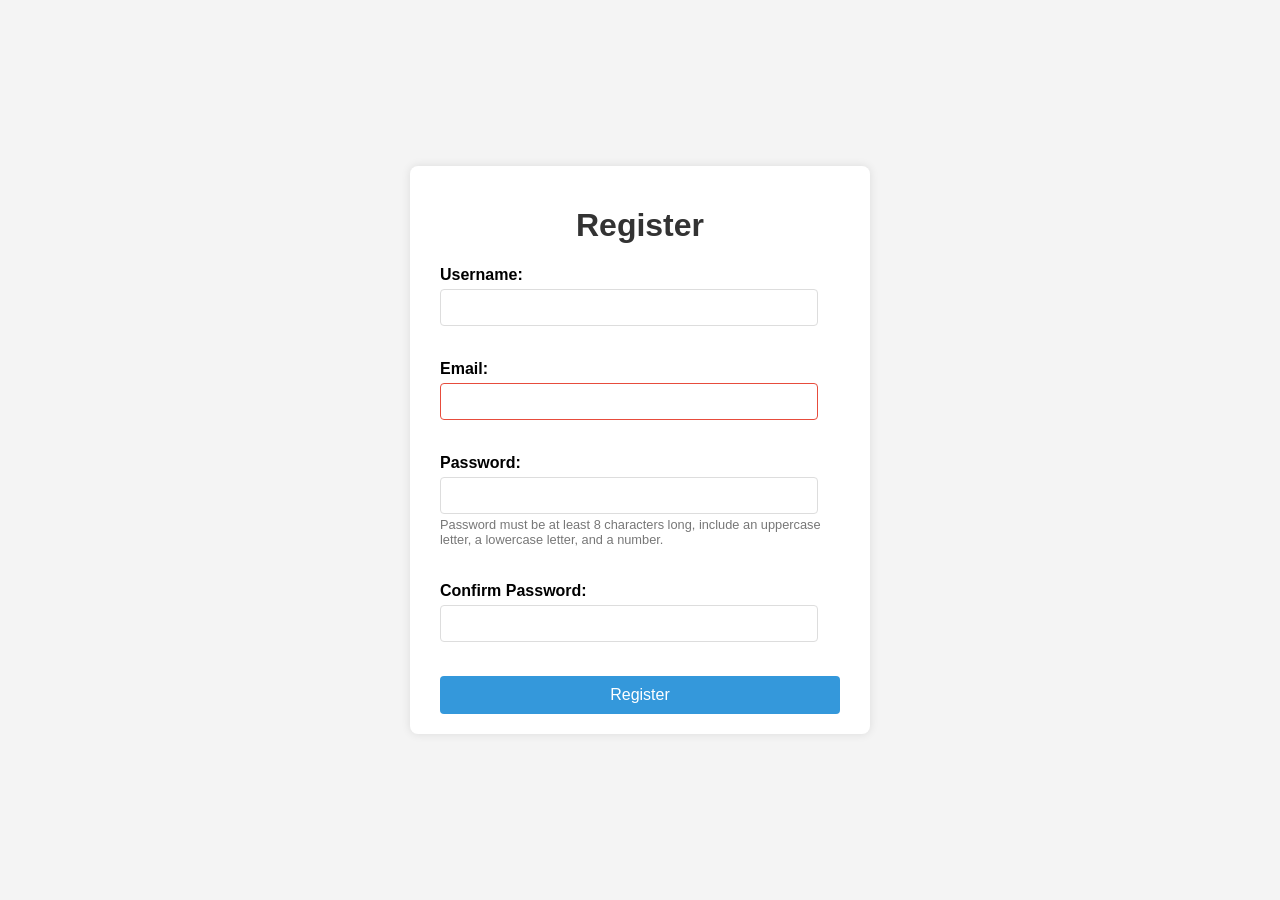
==== interactive-registration-form/index.html @ 9f7800be "Added inital files" ====
<!DOCTYPE html>
<html lang="en">
<head>
  <meta charset="UTF-8">
  <meta name="viewport" content="width=device-width, initial-scale=1.0">
  <link rel="stylesheet" href="styles.css">
   <script src="script.js"></script>
  <title>Interactive Registration Form</title>
</head>
<body>
  <div class="container">
    <h1>Register</h1>
    <form id="registrationForm" novalidate>
      <div class="form-group">
        <label for="username">Username:</label>
        <input type="text" id="username" name="username">
        <span class="error-message" id="usernameError"></span>
      </div>
      <div class="form-group">
        <label for="email">Email:</label>
        <input type="email" id="email" name="email" required>
        <span class="error-message" id="emailError"></span>
      </div>
      <div class="form-group">
        <label for="password">Password:</label>
        <input type="password" id="password" name="password">
        <small>Password must be at least 8 characters long, include an uppercase letter, a lowercase letter, and a number.</small>
        <span class="error-message" id="passwordError"></span>
      </div>
      <div class="form-group">
        <label for="confirmPassword">Confirm Password:</label>
        <input type="password" id="confirmPassword" name="confirmPassword">
        <span class="error-message" id="confirmPasswordError"></span>
      </div>
      <button type="submit">Register</button>
    </form>
  </div>
 
</body>
</html>
---- interactive-registration-form/styles.css ----
body {
  font-family: Arial, sans-serif;
  background-color: #f4f4f4;
  display: flex;
  justify-content: center;
  align-items: center;
  min-height: 100vh;
  margin: 0;
}
 
.container {
  background-color: #fff;
  padding: 20px 30px;
  border-radius: 8px;
  box-shadow: 0 0 10px rgba(0, 0, 0, 0.1);
  width: 400px;
}
 
h1 {
  text-align: center;
  color: #333;
}
 
.form-group {
  margin-bottom: 15px;
}
 
.form-group label {
  display: block;
  margin-bottom: 5px;
  font-weight: bold;
}
 
.form-group input[type="text"],
.form-group input[type="email"],
.form-group input[type="password"] {
  width: calc(100% - 22px); /* Account for padding and border */
  padding: 10px;
  border: 1px solid #ddd;
  border-radius: 4px;
  box-sizing: border-box; /* Makes width calculation easier */
}
 
.form-group input:invalid {
  border-color: #e74c3c; /* Light red for invalid built-in states */
}
/* You can add a .valid class if you want to style valid inputs too */
 
.form-group .error-message {
  display: block;
  color: #e74c3c; /* Red for error messages */
  font-size: 0.9em;
  margin-top: 5px;
  min-height: 1em; /* Reserve space to prevent layout shifts */
}
 
.form-group small {
    display: block;
    font-size: 0.8em;
    color: #777;
    margin-top: 3px;
}
 
button[type="submit"] {
  width: 100%;
  padding: 10px;
  background-color: #3498db;
  color: white;
  border: none;
  border-radius: 4px;
  cursor: pointer;
  font-size: 16px;
}
 
button[type="submit"]:hover {
  background-color: #2980b9;
}
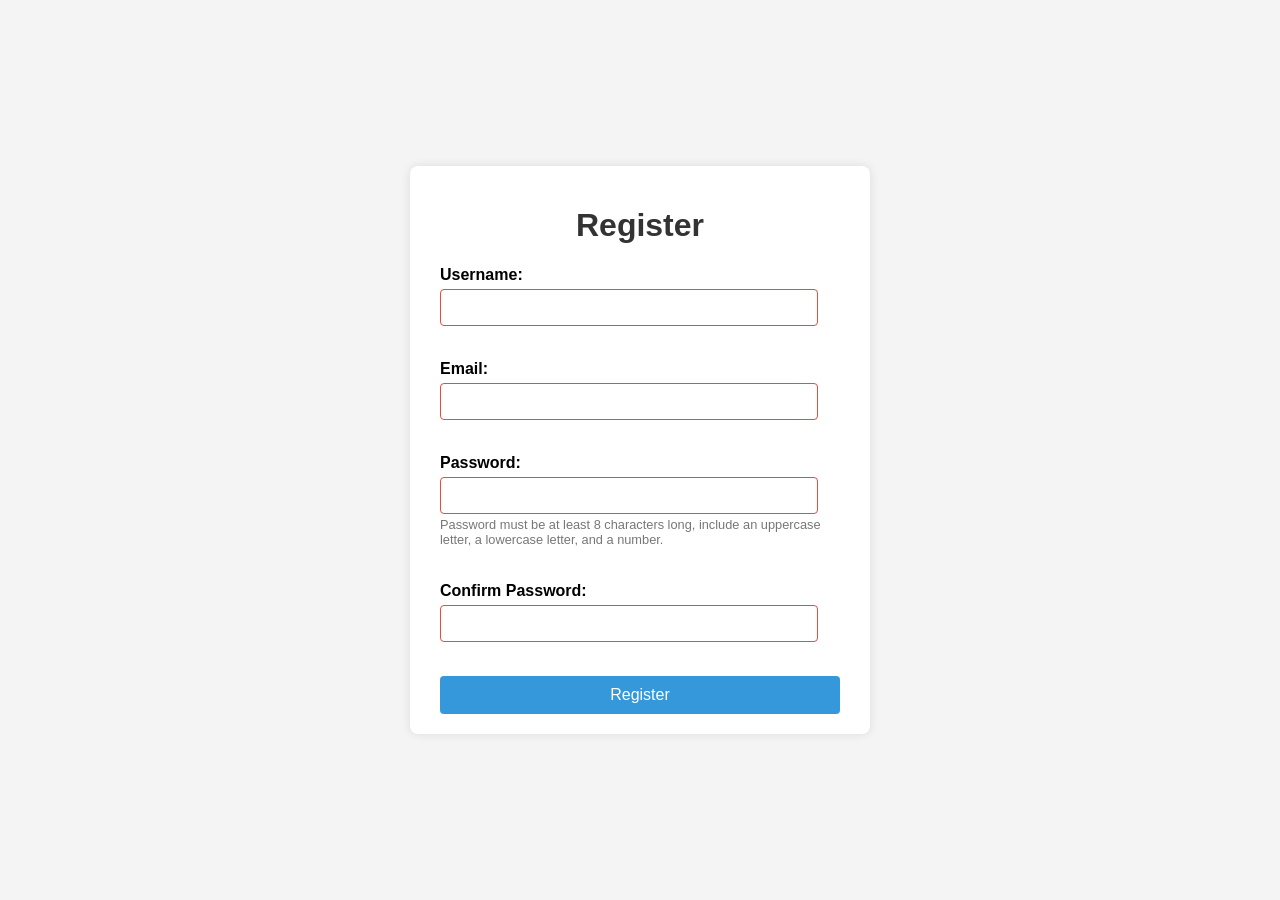
==== commit 799c28ef: "Added a well structed readme.md and few modification to my html and script file" ====
--- a/interactive-registration-form/index.html
+++ b/interactive-registration-form/index.html
@@ -4,7 +4,7 @@
   <meta charset="UTF-8">
   <meta name="viewport" content="width=device-width, initial-scale=1.0">
   <link rel="stylesheet" href="styles.css">
-   <script src="script.js"></script>
+   <script defer src="script.js"></script>
   <title>Interactive Registration Form</title>
 </head>
 <body>
@@ -13,26 +13,26 @@
     <form id="registrationForm" novalidate>
       <div class="form-group">
         <label for="username">Username:</label>
-        <input type="text" id="username" name="username">
+        <input type="text" id="username" name="username" autocomplete="username" required>
         <span class="error-message" id="usernameError"></span>
       </div>
       <div class="form-group">
         <label for="email">Email:</label>
-        <input type="email" id="email" name="email" required>
+        <input type="email" id="email" name="email" autocomplete="email"required>
         <span class="error-message" id="emailError"></span>
       </div>
       <div class="form-group">
         <label for="password">Password:</label>
-        <input type="password" id="password" name="password">
+        <input type="password" id="password" name="password" autocomplete="new-password" required>
         <small>Password must be at least 8 characters long, include an uppercase letter, a lowercase letter, and a number.</small>
         <span class="error-message" id="passwordError"></span>
       </div>
       <div class="form-group">
         <label for="confirmPassword">Confirm Password:</label>
-        <input type="password" id="confirmPassword" name="confirmPassword">
+        <input type="password" id="confirmPassword" name="confirmPassword" autocomplete="new-password" required>
         <span class="error-message" id="confirmPasswordError"></span>
       </div>
-      <button type="submit">Register</button>
+      <button type="submit" id="button">Register</button>
     </form>
   </div>
  
